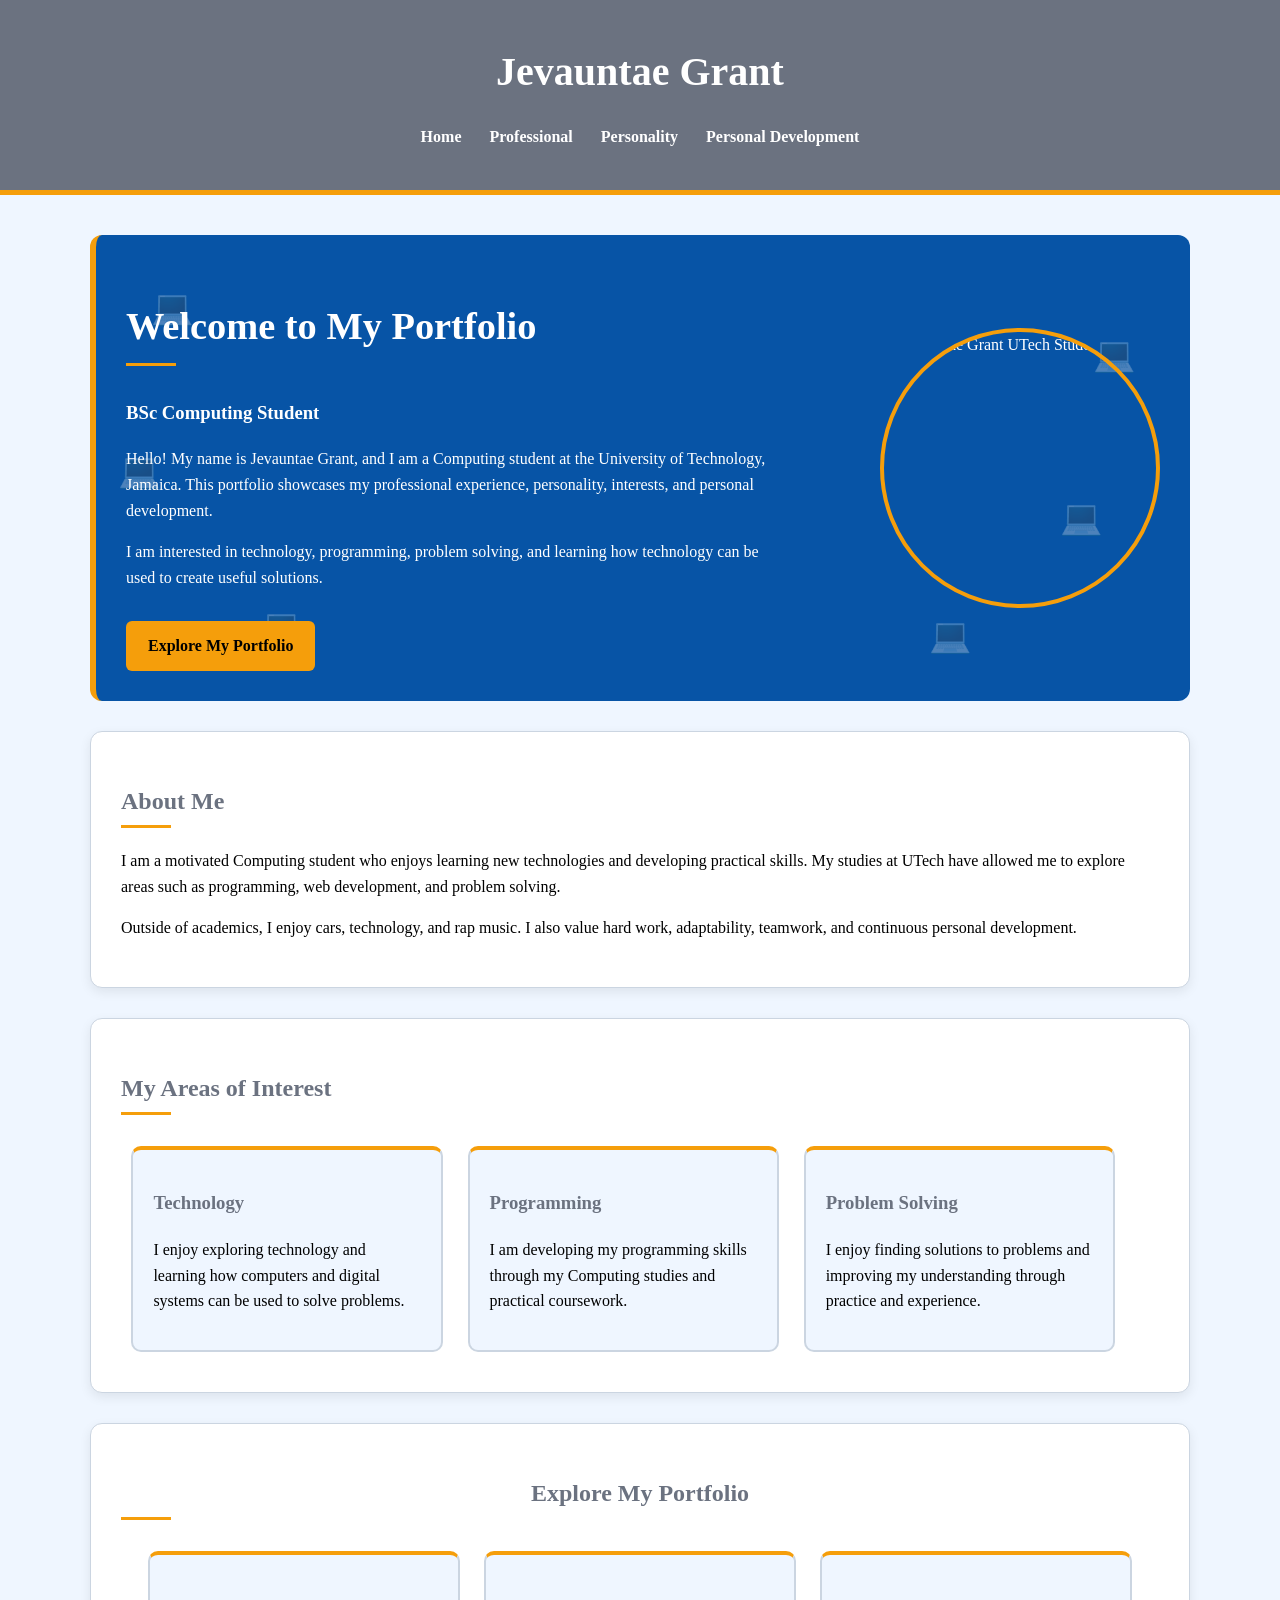
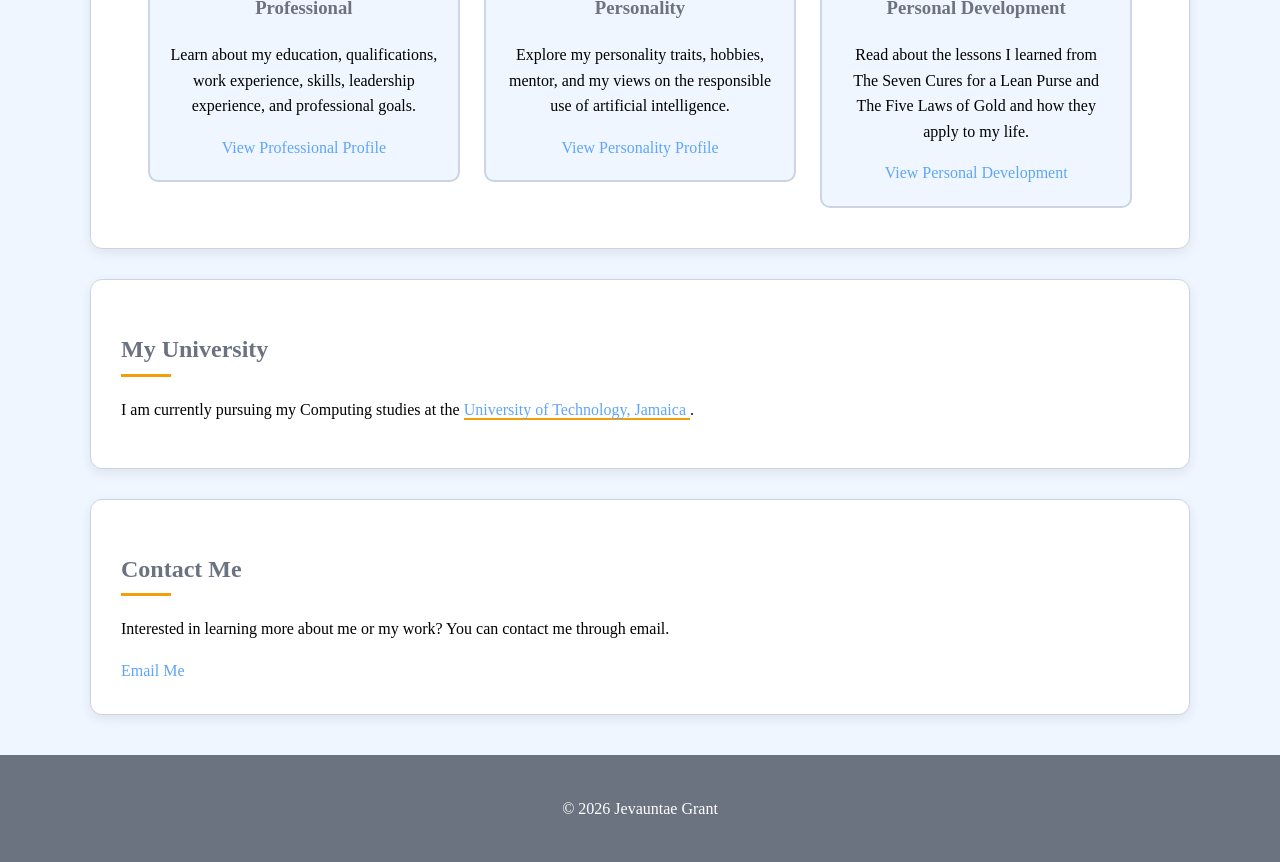
==== index.html @ 3535bc67 "Add files via upload" ====
<!DOCTYPE html>
<html lang="en">

<head>
    <meta charset="UTF-8">
    <meta name="viewport" content="width=device-width, initial-scale=1.0">
    <title>Jevauntae Grant | Portfolio</title>
    <link rel="stylesheet" href="style.css">
</head>

<body>

    <!-- Header -->
    <header>
        <h1>Jevauntae Grant</h1>

        <nav>
            <a href="index.html">Home</a>
            <a href="professional.html">Professional</a>
            <a href="personality.html">Personality</a>
            <a href="development.html">Personal Development</a>
        </nav>
    </header>

    <main>

        <!-- Hero Section -->
        <section class="hero-section">

            <!-- Floating laptop decorations -->
            <span class="tech-laptop laptop-one">💻</span>
            <span class="tech-laptop laptop-two">💻</span>
            <span class="tech-laptop laptop-three">💻</span>
            <span class="tech-laptop laptop-four">💻</span>
            <span class="tech-laptop laptop-five">💻</span>
            <span class="tech-laptop laptop-six">💻</span>

            <div class="hero-content">

                <h2>Welcome to My Portfolio</h2>

                <h3>BSc Computing Student</h3>

                <p>
                    Hello! My name is Jevauntae Grant, and I am a Computing
                    student at the University of Technology, Jamaica.
                    This portfolio showcases my professional experience,
                    personality, interests, and personal development.
                </p>

                <p>
                    I am interested in technology, programming, problem
                    solving, and learning how technology can be used to
                    create useful solutions.
                </p>

                <a href="professional.html">
                    Explore My Portfolio
                </a>

            </div>

            <div class="hero-image">

                <img src="../Assets/2505331_ID.jpeg"
                     alt="Jevauntae Grant UTech Student ID">

            </div>

        </section>

        <!-- About Me -->
        <section>

            <h2>About Me</h2>

            <p>
                I am a motivated Computing student who enjoys learning new
                technologies and developing practical skills. My studies at
                UTech have allowed me to explore areas such as programming,
                web development, and problem solving.
            </p>

            <p>
                Outside of academics, I enjoy cars, technology, and rap music.
                I also value hard work, adaptability, teamwork, and continuous
                personal development.
            </p>

        </section>

        <!-- Areas of Interest -->
        <section>

            <h2>My Areas of Interest</h2>

            <div class="interest-card">

                <h3>Technology</h3>

                <p>
                    I enjoy exploring technology and learning how computers
                    and digital systems can be used to solve problems.
                </p>

            </div>

            <div class="interest-card">

                <h3>Programming</h3>

                <p>
                    I am developing my programming skills through my Computing
                    studies and practical coursework.
                </p>

            </div>

            <div class="interest-card">

                <h3>Problem Solving</h3>

                <p>
                    I enjoy finding solutions to problems and improving my
                    understanding through practice and experience.
                </p>

            </div>

        </section>

        <!-- Portfolio Sections -->
        <section class="portfolio-section">

            <h2>Explore My Portfolio</h2>

            <div class="portfolio-card">

                <h3>Professional</h3>

                <p>
                    Learn about my education, qualifications, work experience,
                    skills, leadership experience, and professional goals.
                </p>

                <a href="professional.html">
                    View Professional Profile
                </a>

            </div>

            <div class="portfolio-card">

                <h3>Personality</h3>

                <p>
                    Explore my personality traits, hobbies, mentor, and my
                    views on the responsible use of artificial intelligence.
                </p>

                <a href="personality.html">
                    View Personality Profile
                </a>

            </div>

            <div class="portfolio-card">

                <h3>Personal Development</h3>

                <p>
                    Read about the lessons I learned from The Seven Cures for
                    a Lean Purse and The Five Laws of Gold and how they apply
                    to my life.
                </p>

                <a href="development.html">
                    View Personal Development
                </a>

            </div>

        </section>

        <!-- University Link -->
        <section>

            <h2>My University</h2>

            <p>
                I am currently pursuing my Computing studies at the
                <a href="https://www.utech.edu.jm/"
                   target="_blank"
                   rel="noopener noreferrer">
                    University of Technology, Jamaica
                </a>.
            </p>

        </section>

        <!-- Contact -->
        <section>

            <h2>Contact Me</h2>

            <p>
                Interested in learning more about me or my work?
                You can contact me through email.
            </p>

            <a href="mailto:grantjevauntae@gmail.com?subject=CIT2011%20Portfolio%20Website">
                Email Me
            </a>

        </section>

    </main>

    <!-- Footer -->
    <footer>
        <p>&copy; 2026 Jevauntae Grant</p>
    </footer>

</body>

</html>
---- style.css ----
:root {
    --primary-color: #6B7280;
    --secondary-color: #60A5FA;
    --accent-color: #F59E0B;
    --background-color: #EFF6FF;
    --text-color: #000000;
    --white: #FFFFFF;
    --border-color: #CBD5E1;

    --main-font: "Times New Roman", Times, serif;
}

* {
    box-sizing: border-box;
}

html {
    scroll-behavior: smooth;
}

body {
    margin: 0;
    font-family: var(--main-font);
    background-color: var(--background-color);
    color: var(--text-color);
    line-height: 1.6;
}

/* Header */

header {
    background-color: var(--primary-color);
    color: var(--white);
    padding: 40px 20px;
    text-align: center;
    border-bottom: 5px solid var(--accent-color);
}

h1 {
    margin: 0;
    font-size: 2.5rem;
}

/* Navigation */

nav {
    margin-top: 20px;
}

nav a {
    color: var(--white);
    margin: 0 12px;
    font-weight: bold;
    text-decoration: none;
}

nav a:hover {
    color: var(--accent-color);
}

/* Main */

main {
    width: 90%;
    max-width: 1100px;
    margin: 40px auto;
}

/* General Sections */

section {
    background-color: var(--white);
    padding: 30px;
    margin-top: 30px;
    border: 1px solid var(--border-color);
    border-radius: 12px;
    box-shadow: 0 4px 12px rgba(0, 0, 0, 0.08);
}

/* Headings */

h2 {
    color: var(--primary-color);
}

h2::after {
    content: "";
    display: block;
    width: 50px;
    height: 3px;
    background-color: var(--accent-color);
    margin-top: 5px;
}

h3 {
    color: var(--primary-color);
}

/* Hero Section */

.hero-section {
    position: relative;
    overflow: hidden;

    background-color: #0754A6;
    color: var(--white);

    display: flex;
    align-items: center;
    justify-content: space-between;

    gap: 40px;
    min-height: 450px;

    border: none;
    border-left: 6px solid var(--accent-color);

    box-shadow: none;
}

.hero-content {
    position: relative;
    z-index: 2;
    flex: 1;
}

.hero-content h2,
.hero-content h3 {
    color: var(--white);
}

.hero-content h2 {
    font-size: 2.4rem;
}

.hero-content h2::after {
    background-color: var(--accent-color);
}

.hero-content p {
    max-width: 650px;
}

/* Hero Button */

.hero-content > a {
    display: inline-block;

    margin-top: 15px;

    padding: 12px 22px;

    background-color: var(--accent-color);

    color: var(--text-color);

    font-weight: bold;

    border-radius: 6px;
}

.hero-content > a:hover {
    background-color: var(--white);
    color: var(--primary-color);
    text-decoration: none;
}

/* Hero Image */

.hero-image {
    position: relative;
    z-index: 2;

    flex: 0 0 280px;
}

.hero-image img {
    width: 280px;
    height: 280px;

    object-fit: cover;

    margin: 0 auto;

    border: 4px solid var(--accent-color);

    border-radius: 50%;
}

/* Floating Laptop Decorations */

.tech-laptop {
    position: absolute;

    font-size: 34px;

    opacity: 0.30;

    z-index: 1;

    animation: floatingLaptop 6s ease-in-out infinite;
}

.laptop-one {
    top: 10%;
    left: 5%;
}

.laptop-two {
    top: 20%;
    right: 5%;

    animation-delay: 1s;
}

.laptop-three {
    top: 45%;
    left: 2%;

    animation-delay: 2s;
}

.laptop-four {
    top: 55%;
    right: 8%;

    animation-delay: 3s;
}

.laptop-five {
    bottom: 10%;
    left: 15%;

    animation-delay: 4s;
}

.laptop-six {
    bottom: 8%;
    right: 20%;

    animation-delay: 5s;
}

/* Floating Animation */

@keyframes floatingLaptop {

    0% {
        transform: translateY(0) rotate(0deg);
    }

    50% {
        transform: translateY(-15px) rotate(3deg);
    }

    100% {
        transform: translateY(0) rotate(0deg);
    }
}

/* General Images */

section img {
    width: 250px;
    max-width: 100%;
    height: auto;

    display: block;

    margin: 20px auto;

    border-radius: 8px;
}

section img:hover {
    opacity: 0.85;
}

/* Links */

a {
    color: var(--secondary-color);
    text-decoration: none;
}

a:hover {
    color: var(--accent-color);
    text-decoration: underline;
}

/* External Links */

[target="_blank"] {
    border-bottom: 2px solid var(--accent-color);
}

/* Interest Cards */

.interest-card {
    display: inline-block;

    vertical-align: top;

    width: 30%;

    min-width: 220px;

    margin: 1%;

    padding: 20px;

    background-color: var(--background-color);

    border: 2px solid var(--border-color);

    border-top: 4px solid var(--accent-color);

    border-radius: 10px;
}

.interest-card:hover {
    border-color: var(--secondary-color);

    transform: translateY(-4px);

    transition: 0.3s;
}

/* Portfolio Cards */

.portfolio-section {
    text-align: center;
}

.portfolio-card {
    display: inline-block;

    vertical-align: top;

    width: 30%;

    min-width: 220px;

    margin: 1%;

    padding: 20px;

    background-color: var(--background-color);

    border: 2px solid var(--border-color);

    border-top: 4px solid var(--accent-color);

    border-radius: 10px;
}

.portfolio-card:hover {
    border-color: var(--secondary-color);

    transform: translateY(-4px);

    transition: 0.3s;
}

/* Contact */

#contact {
    border-top: 5px solid var(--accent-color);
}

/* Highlight */

.highlight {
    color: var(--secondary-color);
    font-weight: bold;
}

/* Footer */

footer {
    background-color: var(--primary-color);

    color: var(--white);

    text-align: center;

    padding: 25px;

    margin-top: 40px;
}

/* Mobile */

@media (max-width: 700px) {

    header {
        padding: 30px 15px;
    }

    h1 {
        font-size: 2rem;
    }

    nav a {
        display: inline-block;
        margin: 6px 8px;
    }

    main {
        width: 94%;
        margin: 25px auto;
    }

    section {
        padding: 20px;
    }

    /* Hero */

    .hero-section {
        display: block;

        text-align: center;

        min-height: 550px;
    }

    .hero-content h2 {
        font-size: 2rem;
    }

    .hero-image {
        margin-top: 30px;
    }

    .hero-image img {
        width: 220px;
        height: 220px;
    }

    /* Cards */

    .interest-card,
    .portfolio-card {
        display: block;

        width: 100%;

        margin: 15px 0;
    }

    /* Laptops */

    .tech-laptop {
        font-size: 24px;
        opacity: 0.18;
    }
}
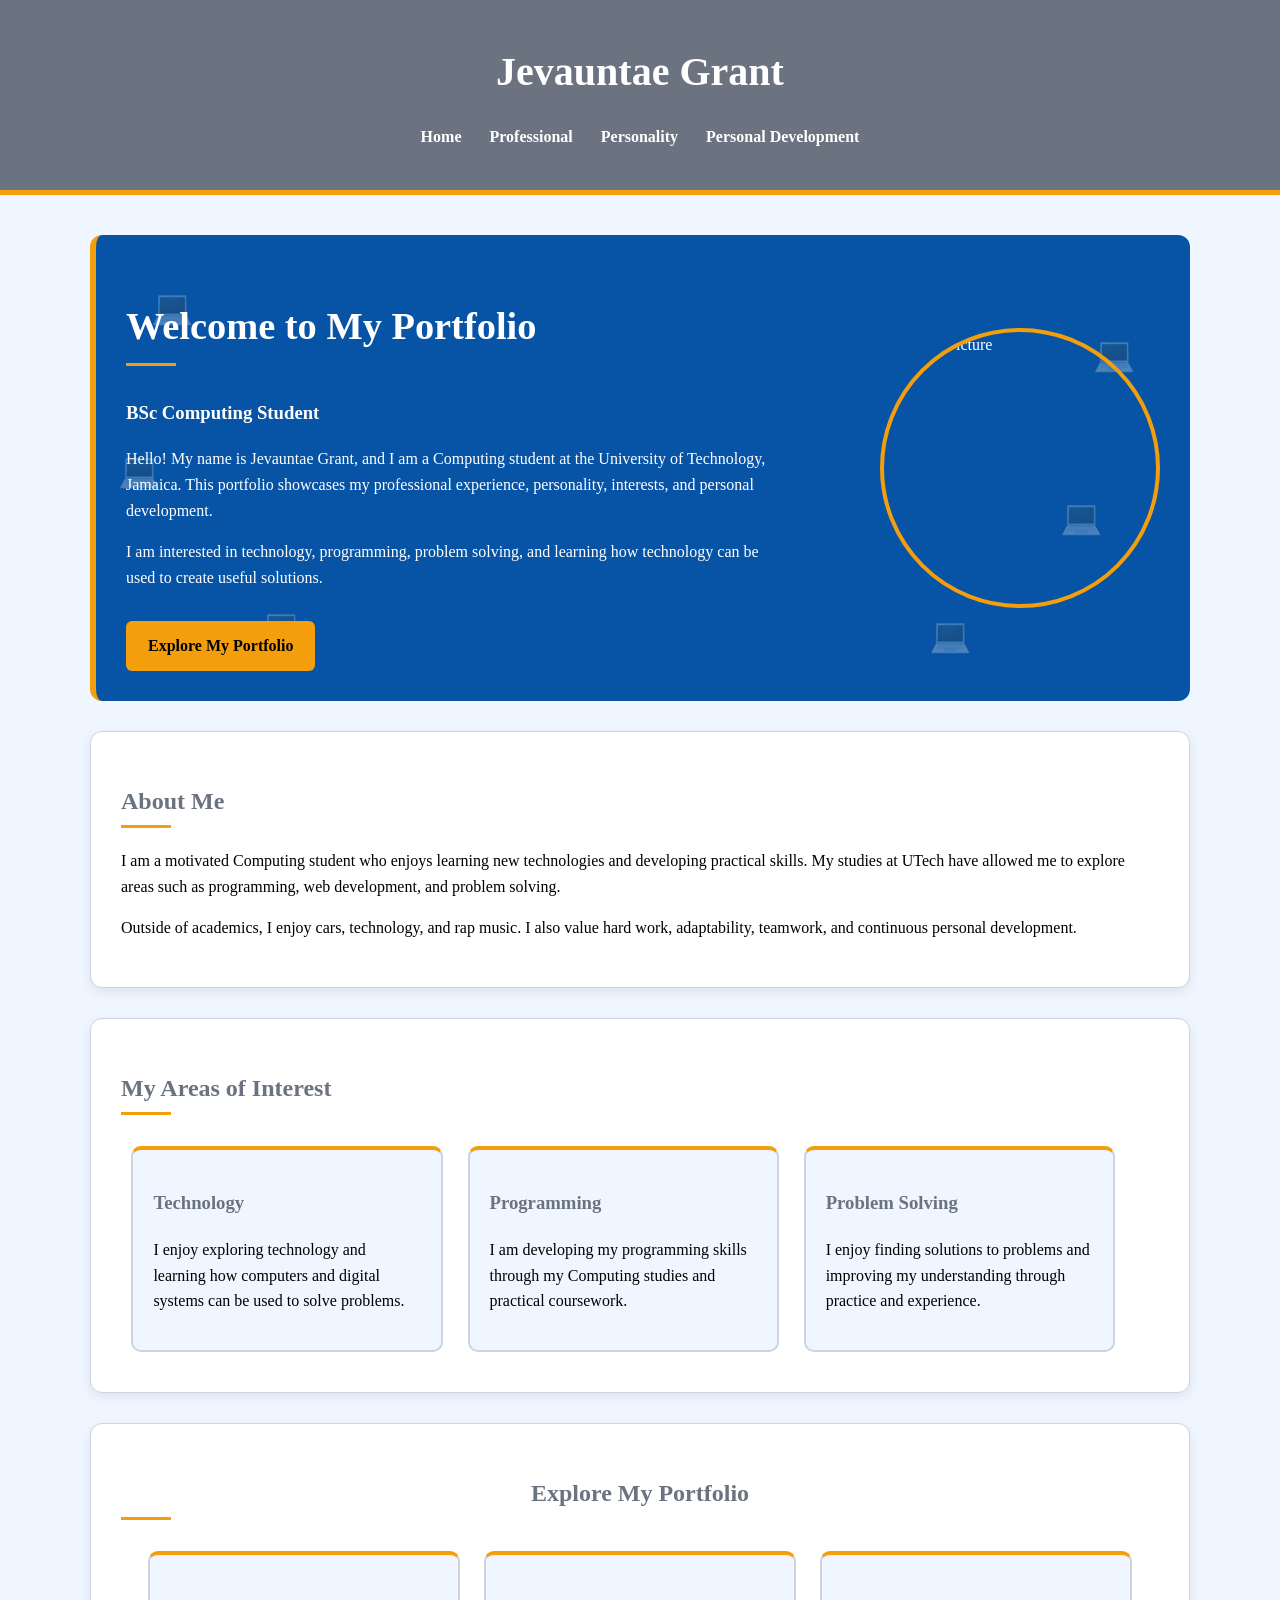
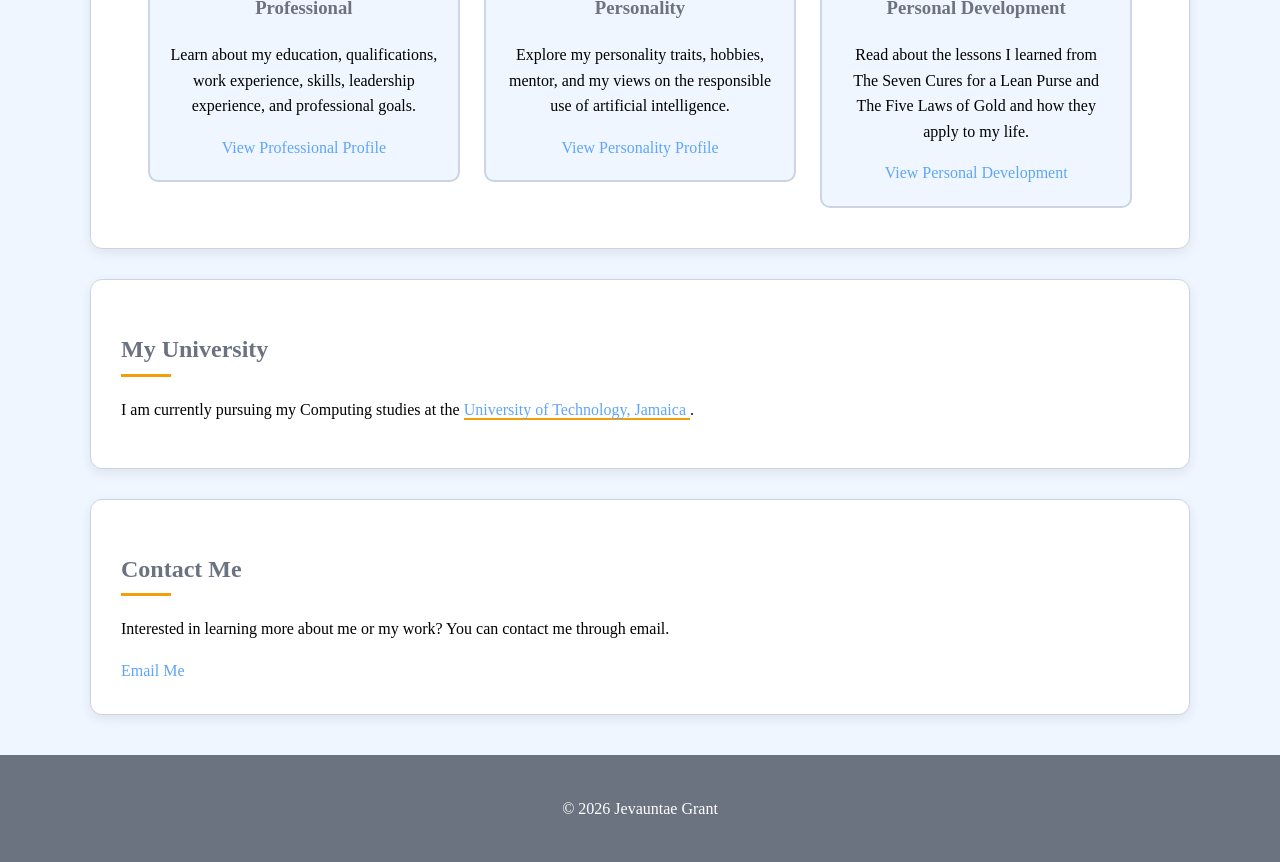
==== commit c9870be4: "Fix HTML formatting and structure" ====
--- a/index.html
+++ b/index.html
@@ -61,8 +61,7 @@
             </div>
 
             <div class="hero-image">
-
-                <img src="../Assets/2505331_ID.jpeg"
+                    <img src="../Assets/2505331_ID.jpeg" alt="My ID Picture"
                      alt="Jevauntae Grant UTech Student ID">
 
             </div>
@@ -223,4 +222,4 @@
 
 </body>
 
-</html>+</html>
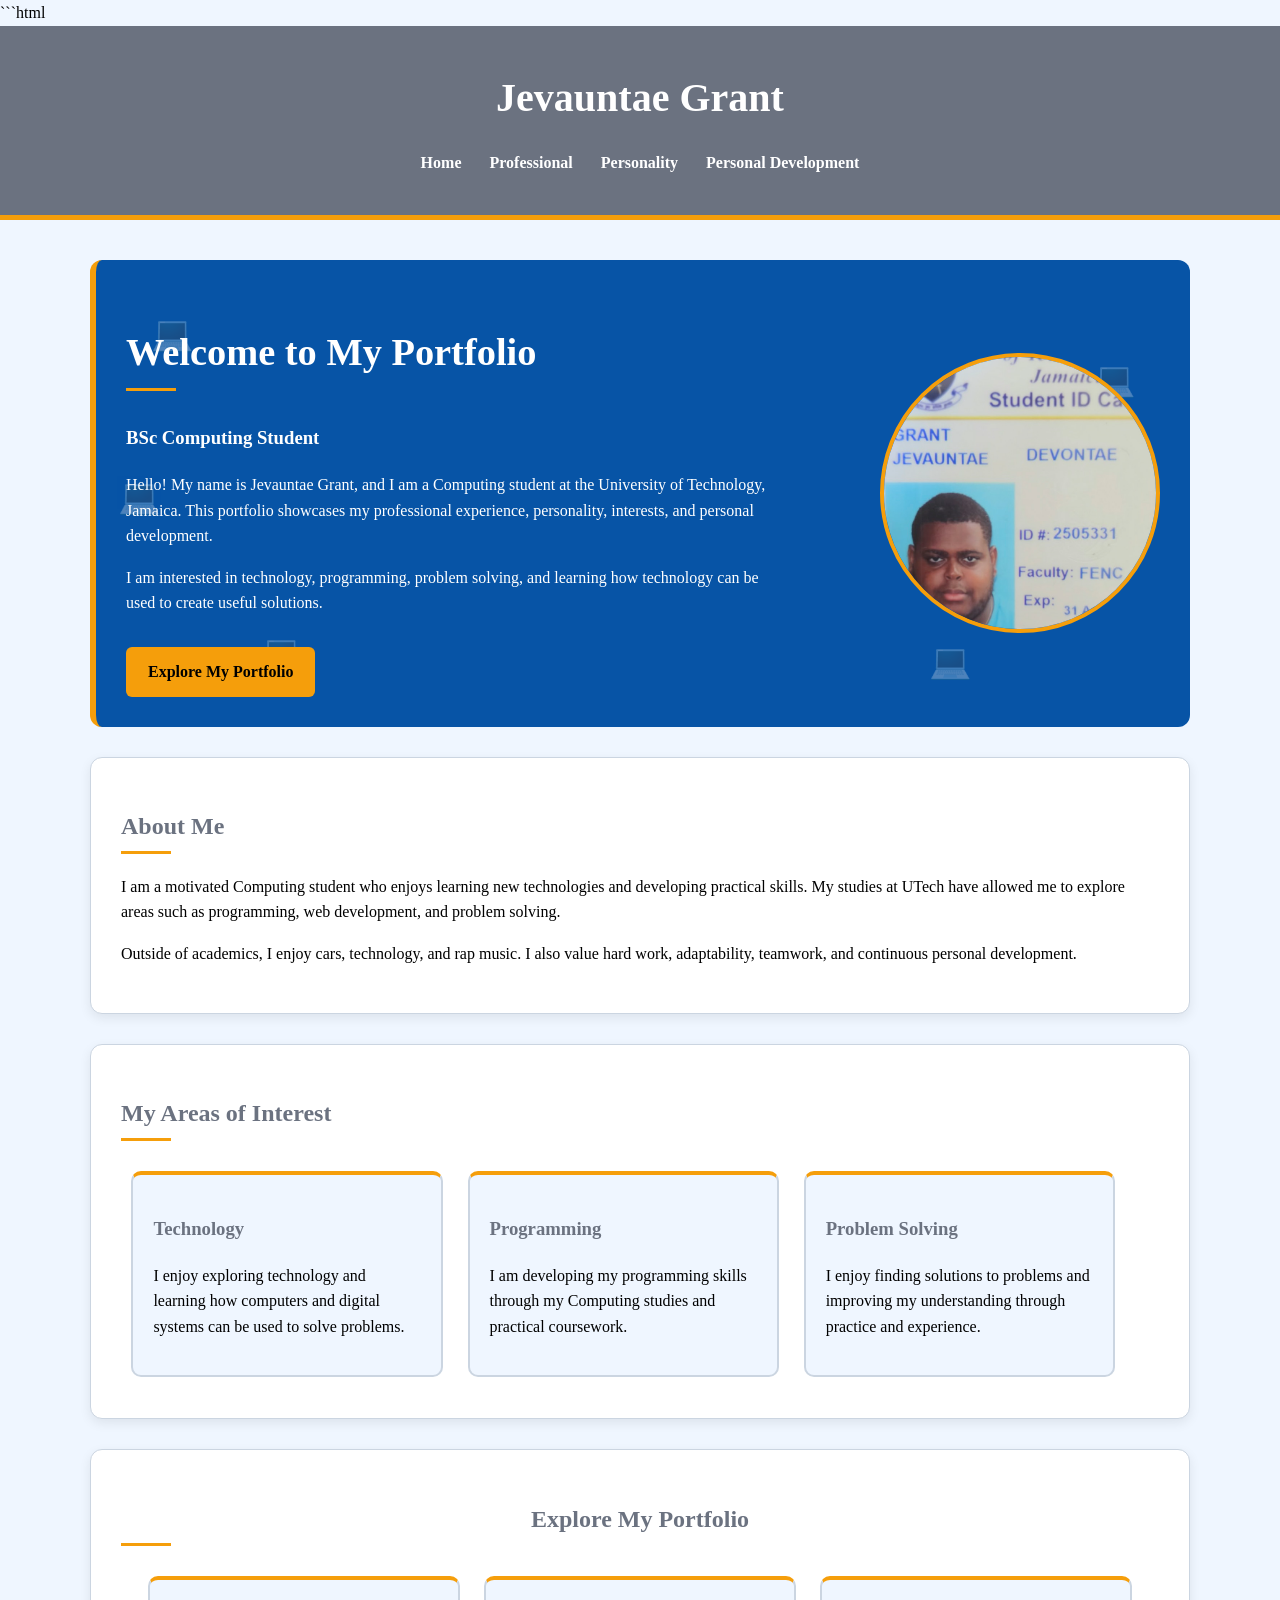
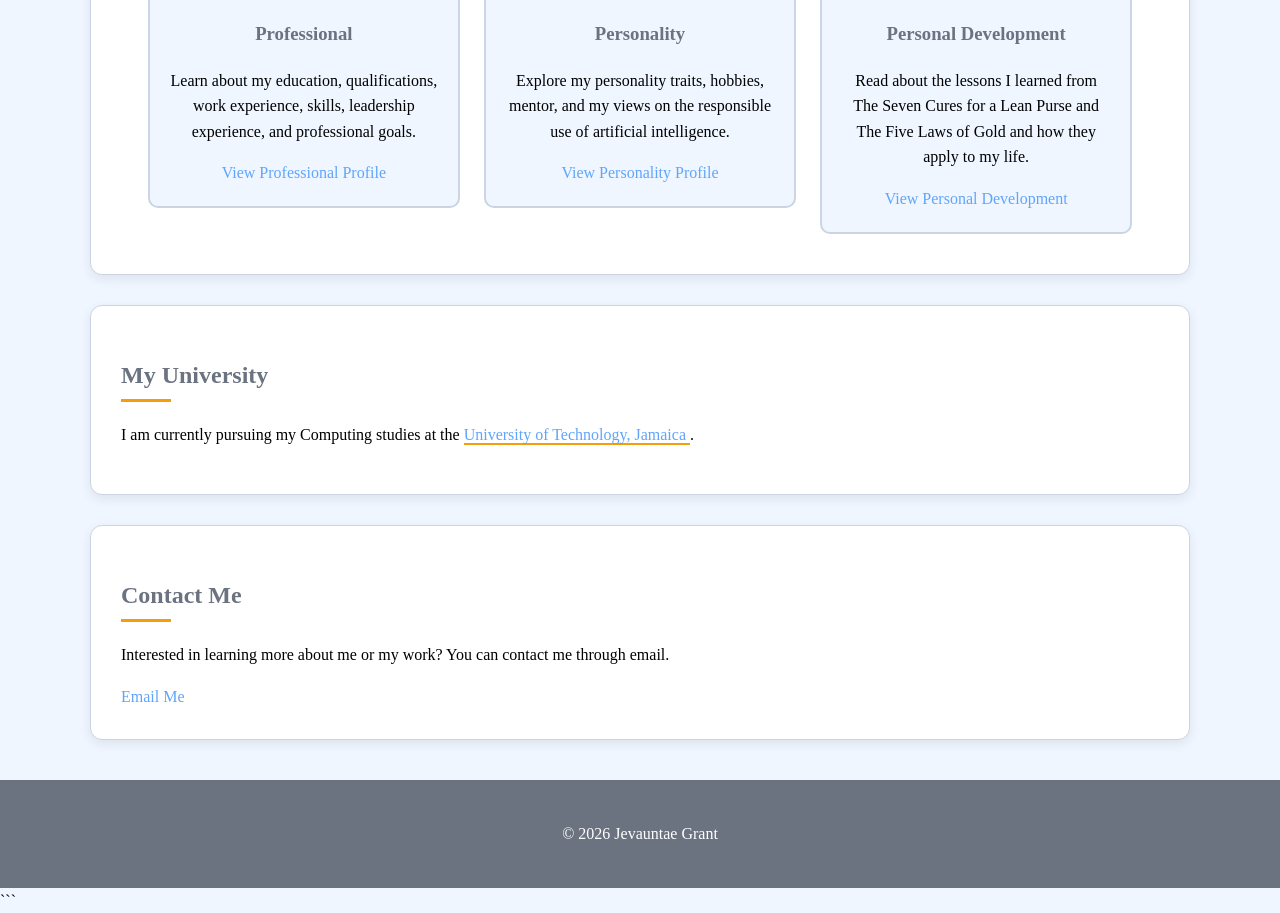
==== commit a4f1742b: "Fix HTML formatting and update image source" ====
--- a/index.html
+++ b/index.html
@@ -1,3 +1,4 @@
+```html
 <!DOCTYPE html>
 <html lang="en">
 
@@ -61,8 +62,8 @@
             </div>
 
             <div class="hero-image">
-                    <img src="../Assets/2505331_ID.jpeg" alt="My ID Picture"
-                     alt="Jevauntae Grant UTech Student ID">
+
+                <img src="2505331_ID.jpeg" alt="Jevauntae Grant UTech Student ID">
 
             </div>
 
@@ -223,3 +224,4 @@
 </body>
 
 </html>
+```
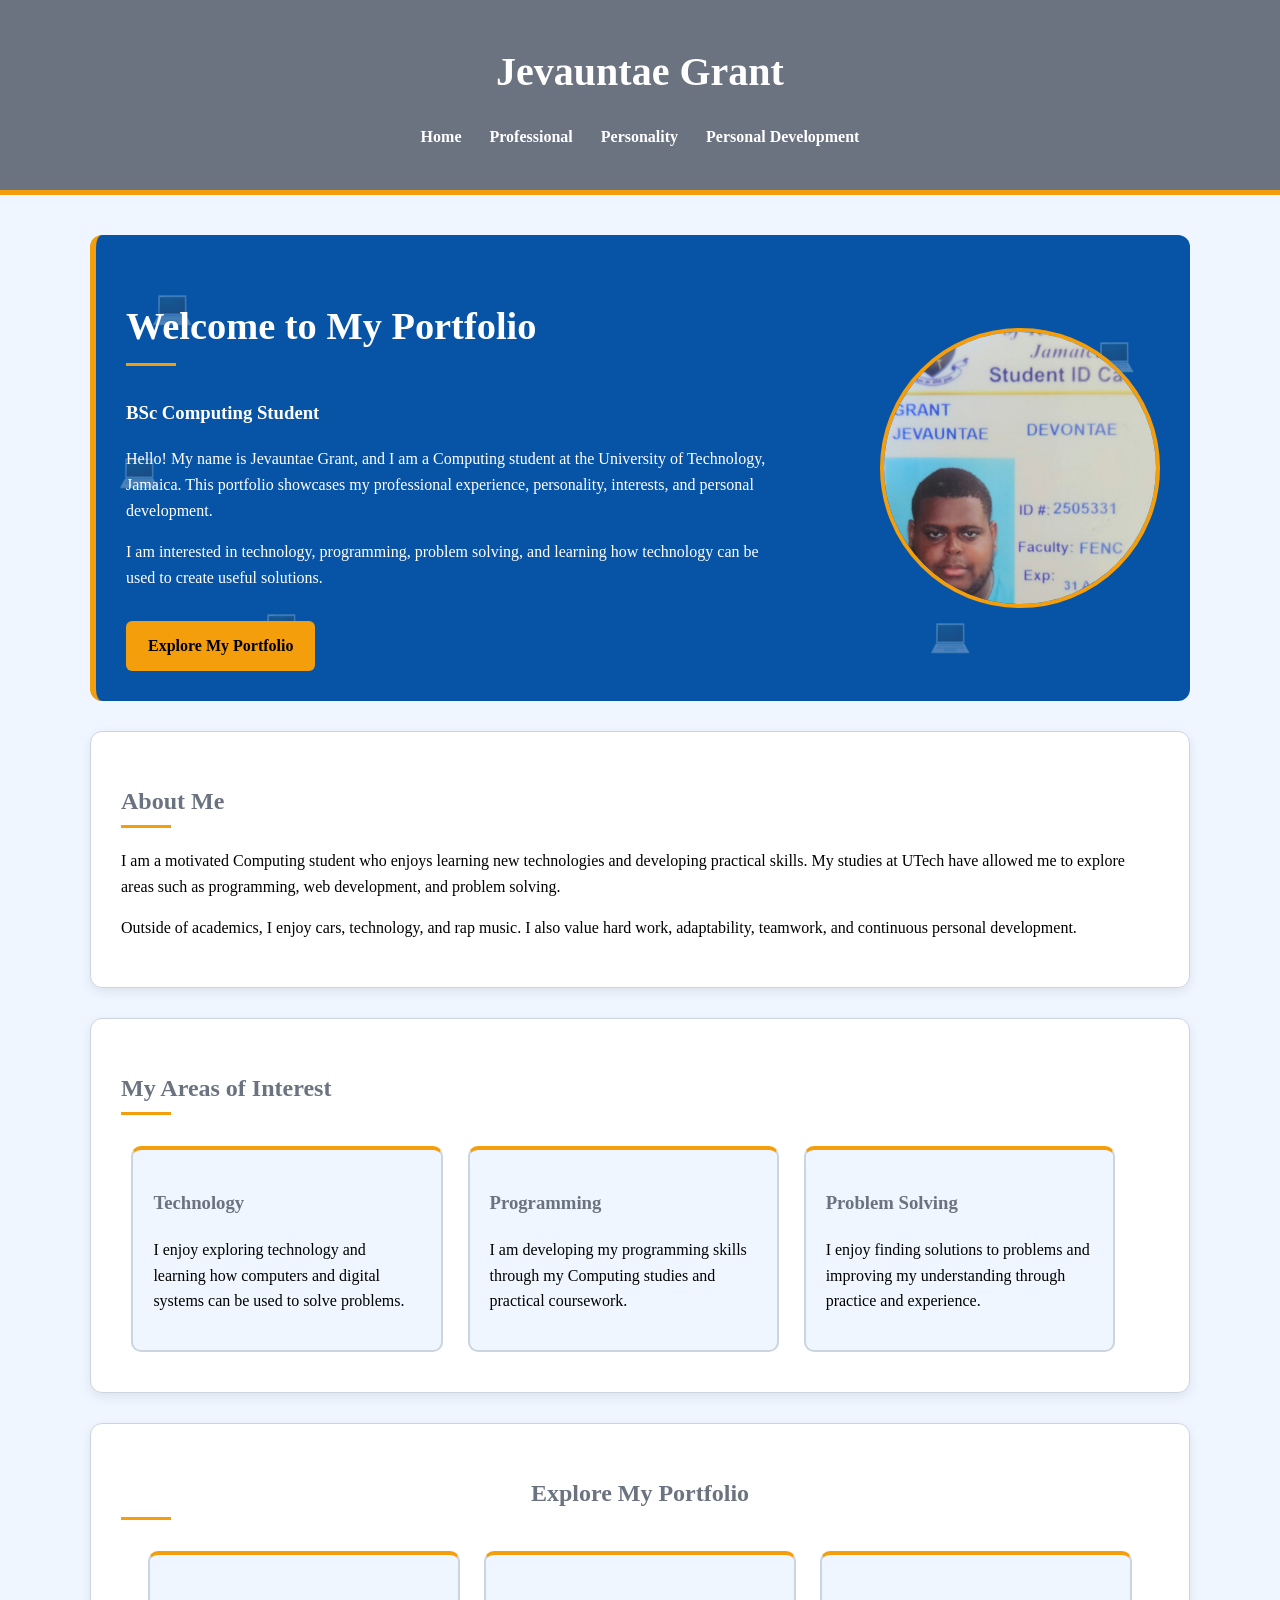
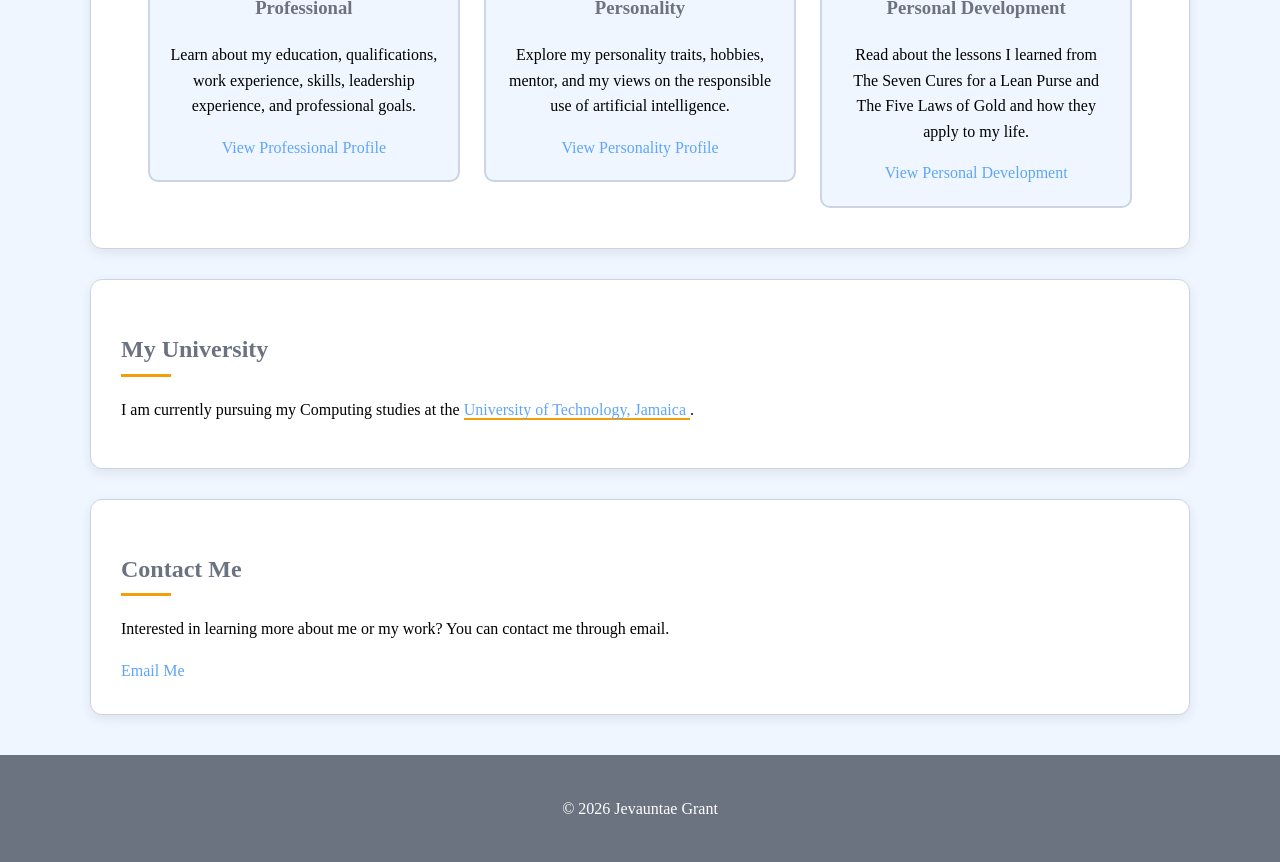
==== commit 778d7368: "Refactor index.html to remove unnecessary characters" ====
--- a/index.html
+++ b/index.html
@@ -1,4 +1,3 @@
-```html
 <!DOCTYPE html>
 <html lang="en">
 
@@ -224,4 +223,4 @@
 </body>
 
 </html>
-```
+
--- a/style.css
+++ b/style.css
@@ -153,7 +153,6 @@
     background-color: var(--accent-color);
 
     color: var(--text-color);
-
     font-weight: bold;
 
     border-radius: 6px;
@@ -170,20 +169,19 @@
 .hero-image {
     position: relative;
     z-index: 2;
-
     flex: 0 0 280px;
-}
-
-.hero-image img {
     width: 280px;
     height: 280px;
-
+}
+
+.hero-image img {
+    display: block;
+    width: 280px;
+    height: 280px;
     object-fit: cover;
-
+    object-position: center;
     margin: 0 auto;
-
     border: 4px solid var(--accent-color);
-
     border-radius: 50%;
 }
 
@@ -298,7 +296,6 @@
 
 .interest-card {
     display: inline-block;
-
     vertical-align: top;
 
     width: 30%;
@@ -455,4 +452,5 @@
         font-size: 24px;
         opacity: 0.18;
     }
-}+}
+```
